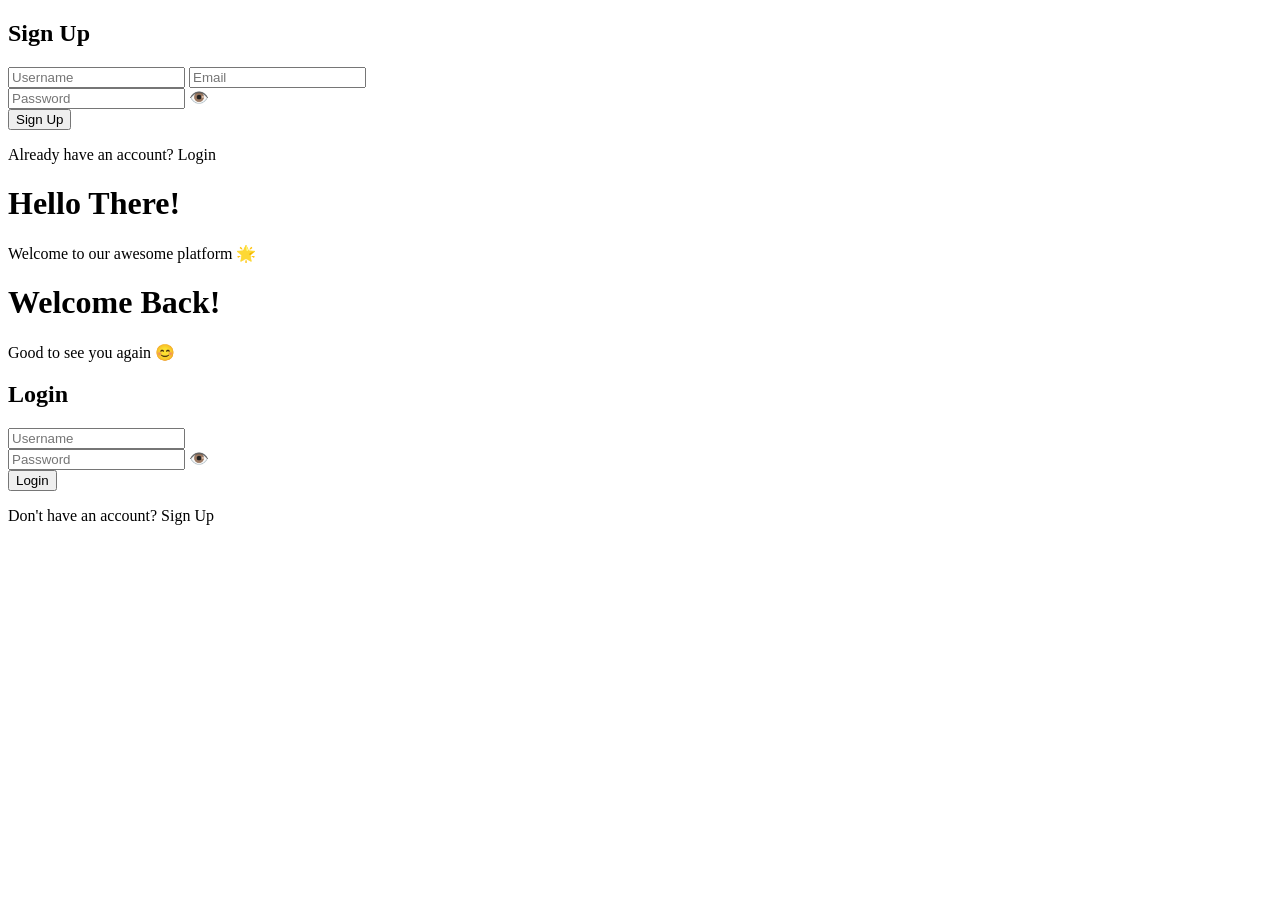
==== docs/index.html @ e03cb490 "Create index.html" ====
<!DOCTYPE html>
<html lang="en">
<head>
  <meta charset="UTF-8" />
  <meta name="viewport" content="width=device-width, initial-scale=1.0"/>
  <title>Login / Sign Up</title>
  <link rel="stylesheet" href="style.css" />
</head>
<body>
  <div class="container">
    <div class="form-wrapper" id="formWrapper">
      <!-- Sign Up + Hello Panel -->
      <div class="form-container">
        <form>
          <h2>Sign Up</h2>
          <input type="text" placeholder="Username" />
          <input type="email" placeholder="Email" />
          <div class="password-wrapper">
            <input type="password" id="signupPass" placeholder="Password" />
            <span class="eye" id="toggleSignup">👁️</span>
          </div>
          <button type="submit">Sign Up</button>
          <p>Already have an account? <a id="toLogin">Login</a></p>
        </form>
      </div>
      <div class="info-container">
        <h1>Hello There!</h1>
        <p>Welcome to our awesome platform 🌟</p>
      </div>

      <!-- Login + Welcome Panel -->
      <div class="info-container">
        <h1>Welcome Back!</h1>
        <p>Good to see you again 😊</p>
      </div>
      <div class="form-container">
        <form>
          <h2>Login</h2>
          <input type="text" placeholder="Username" />
          <div class="password-wrapper">
            <input type="password" id="loginPass" placeholder="Password" />
            <span class="eye" id="toggleLogin">👁️</span>
          </div>
          <button type="submit">Login</button>
          <p>Don't have an account? <a id="toSignup">Sign Up</a></p>
        </form>
      </div>
    </div>
  </div>

  <script src="script.js"></script>
</body>
</html>
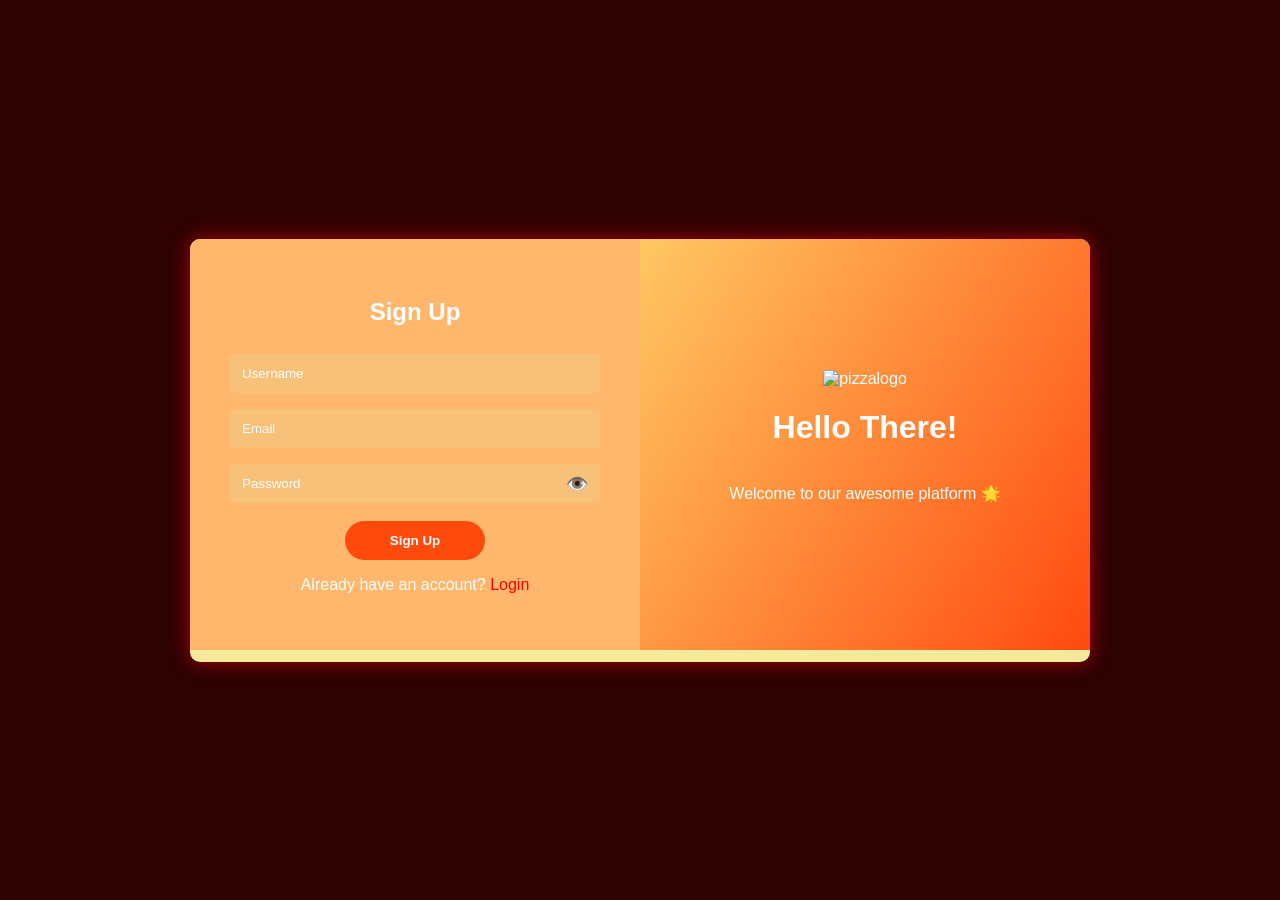
==== commit 43ad791f: "Update index.html" ====
--- a/docs/index.html
+++ b/docs/index.html
@@ -24,12 +24,14 @@
         </form>
       </div>
       <div class="info-container">
+        <img src="pizzaLogoWithText1.svg" alt="pizzalogo">
         <h1>Hello There!</h1>
         <p>Welcome to our awesome platform 🌟</p>
       </div>
 
       <!-- Login + Welcome Panel -->
       <div class="info-container">
+        <img src="pizzaLogoWithText1.svg" alt="pizzalogo">
         <h1>Welcome Back!</h1>
         <p>Good to see you again 😊</p>
       </div>
--- a/docs/style.css
+++ b/docs/style.css
@@ -0,0 +1,125 @@
+* {
+  box-sizing: border-box;
+}
+
+body {
+  background: rgb(45, 2, 2);
+  font-family: 'Segoe UI', Tahoma, Geneva, Verdana, sans-serif;
+  display: flex;
+  align-items: center;
+  justify-content: center;
+  height: 100vh;
+  margin: 0;
+}
+
+.container {
+  background: #f5e99b;
+  border-radius: 10px;
+  box-shadow: 0 0 20px rgba(202, 0, 0, 0.8);
+  position: relative;
+  width: 900px;
+  max-width: 100%;
+  min-height: 423px;
+  overflow: hidden;
+}
+
+.form-wrapper {
+  display: flex;
+  width: 200%;
+  height: 100%;
+  transition: transform 0.6s ease-in-out;
+}
+
+.form-container {
+  width: 50%;
+  padding: 40px;
+  display: flex;
+  flex-direction: column;
+  justify-content: center;
+  background-color: rgb(255, 183, 110);
+  color: white;
+}
+
+.info-container {
+  width: 50%;
+  padding: 40px;
+  display: flex;
+  flex-direction: column;
+  justify-content: center;
+  align-items: center;
+  background: linear-gradient(123deg, #ffc862, #ff4a0e);
+  color: white;
+  text-align: center;
+}
+
+form {
+  display: flex;
+  flex-direction: column;
+  align-items: center;
+}
+
+input {
+  background: #f7c17a;
+  border: none;
+  padding: 12px;
+  margin: 8px 0;
+  width: 100%;
+  color: white;
+  border-radius: 5px;
+}
+
+input::placeholder {
+  color: white;
+}
+
+input:focus {
+  outline: none;
+}
+
+input[type="password"]::-ms-reveal,
+input[type="password"]::-ms-clear,
+input[type="password"]::-webkit-credentials-auto-fill-button,
+input[type="password"]::-webkit-clear-button {
+  display: none !important;
+}
+
+.password-wrapper {
+  position: relative;
+  width: 100%;
+}
+
+.password-wrapper input {
+  padding-right: 40px;
+}
+
+.password-wrapper .eye {
+  position: absolute;
+  right: 12px;
+  top: 50%;
+  transform: translateY(-50%);
+  cursor: pointer;
+  color: white;
+  font-size: 18px;
+  user-select: none;
+}
+
+button {
+  background-color: #ff4a0e;
+  border: none;
+  padding: 12px 45px;
+  color: white;
+  font-weight: bold;
+  border-radius: 20px;
+  margin-top: 10px;
+  cursor: pointer;
+  transition: background 0.3s;
+}
+
+button:hover {
+  background-color: #ffd3d3;
+}
+
+a {
+  color: #ff0000;
+  cursor: pointer;
+}
